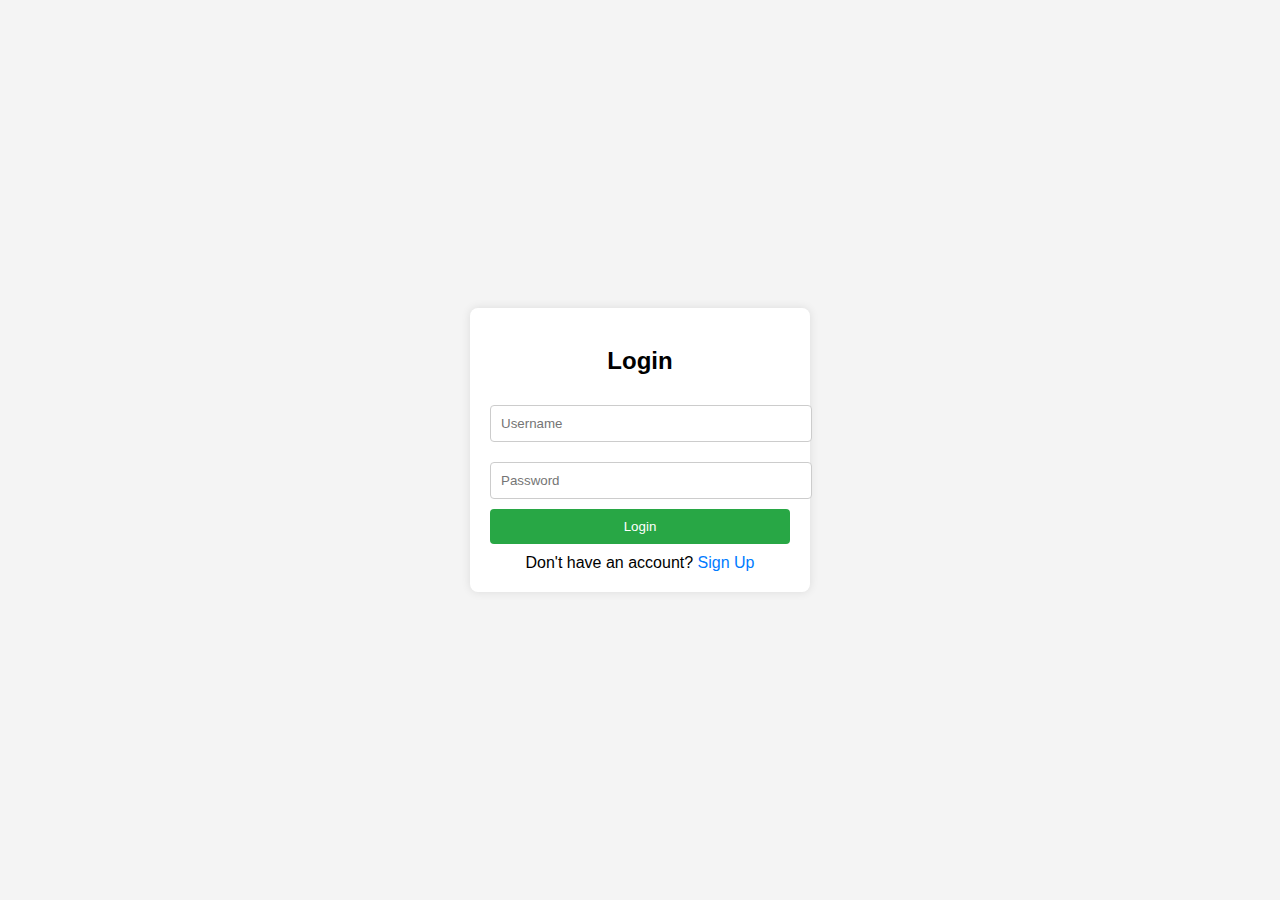
==== Authentication/Register/index.html @ 05414d7c "andy" ====
<!-- authentication/register/index.html -->
<!DOCTYPE html>
<html lang="en">
<head>
    <meta charset="UTF-8">
    <meta name="viewport" content="width=device-width, initial-scale=1.0">
    <title>Login Page</title>
    <link rel="stylesheet" href="style.css">
</head>
<body>
    <!-- Login Form -->
    <div class="container active" id="login-container">
        <h2>Login</h2>
        <input type="text" id="login-username" placeholder="Username" required>
        <input type="password" id="login-password" placeholder="Password" required>
        <button id="login-btn">Login</button>
        <div class="toggle-link">
            Don't have an account? <a href="#" id="show-signup">Sign Up</a>
        </div>
    </div>

    <!-- Sign Up Form -->
    <div class="container" id="signup-container">
        <h2>Sign Up</h2>
        <input type="text" id="signup-username" placeholder="Username" required>
        <input type="password" id="signup-password" placeholder="Password" required>
        <button id="signup-btn">Sign Up</button>
        <div class="toggle-link">
            Already have an account? <a href="#" id="show-login">Login</a>
        </div>
    </div>

    <script src="register.js"></script>
</body>
</html>
---- Authentication/Register/style.css ----
/* authentication/register/style.css */
body {
    font-family: Arial, sans-serif;
    margin: 0;
    padding: 0;
    display: flex;
    justify-content: center;
    align-items: center;
    height: 100vh;
    background-color: #f4f4f4;
}

.container {
    display: none;
    width: 300px;
    padding: 20px;
    background-color: white;
    border-radius: 8px;
    box-shadow: 0 0 10px rgba(0, 0, 0, 0.1);
}

.active {
    display: block;
}

h2 {
    text-align: center;
    margin-bottom: 20px;
}

input[type="text"],
input[type="password"] {
    width: 100%;
    padding: 10px;
    margin: 10px 0;
    border-radius: 4px;
    border: 1px solid #ccc;
}

button {
    width: 100%;
    padding: 10px;
    background-color: #28a745;
    color: white;
    border: none;
    border-radius: 4px;
    cursor: pointer;
}

button:hover {
    background-color: #218838;
}

.toggle-link {
    text-align: center;
    margin-top: 10px;
}

.toggle-link a {
    color: #007bff;
    text-decoration: none;
}
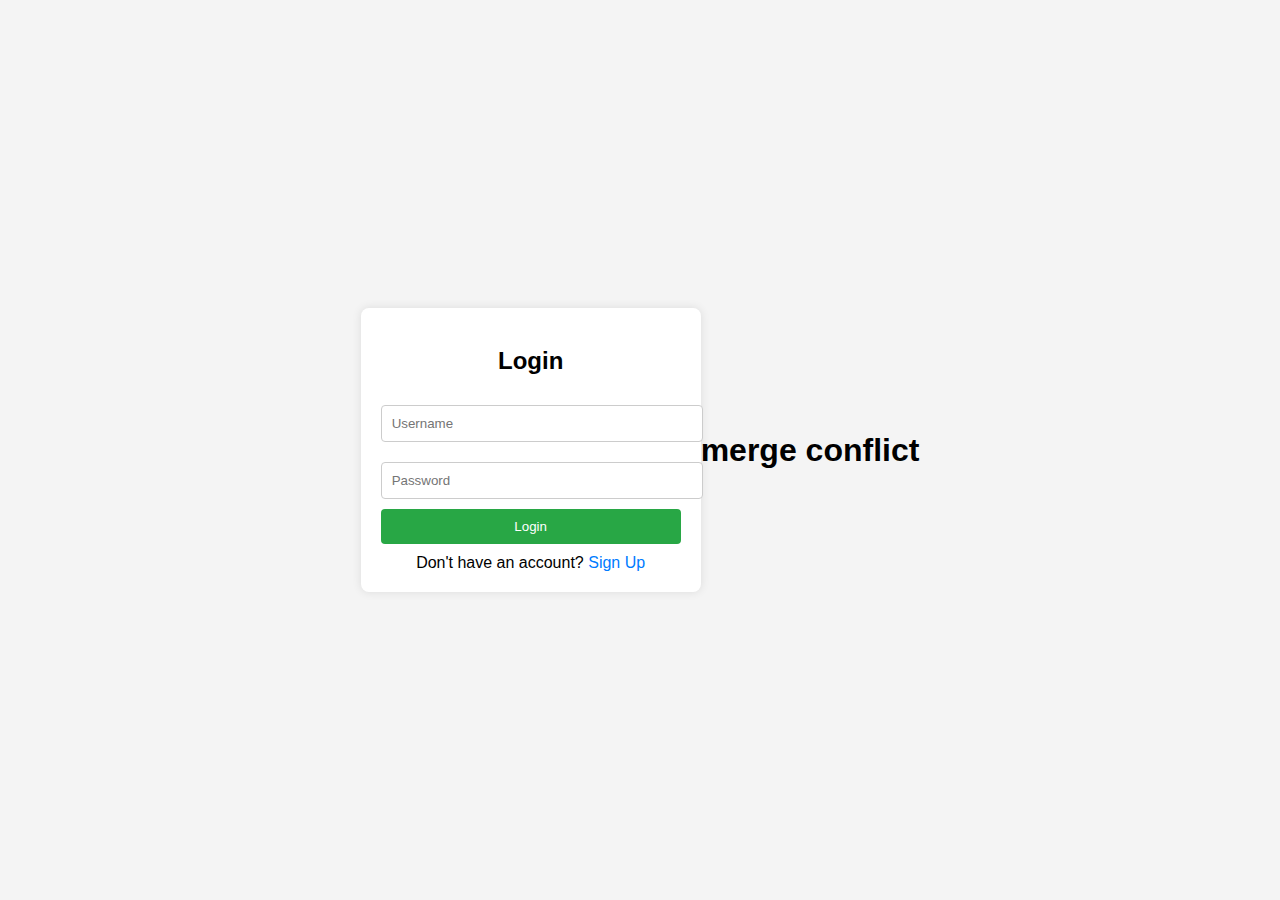
==== commit a758c074: "fff" ====
--- a/Authentication/Register/index.html
+++ b/Authentication/Register/index.html
@@ -1,4 +1,5 @@
 <!-- authentication/register/index.html -->
+ 
 <!DOCTYPE html>
 <html lang="en">
 <head>
@@ -18,7 +19,7 @@
             Don't have an account? <a href="#" id="show-signup">Sign Up</a>
         </div>
     </div>
-
+<h1>merge conflict </h1>
     <!-- Sign Up Form -->
     <div class="container" id="signup-container">
         <h2>Sign Up</h2>
@@ -32,4 +33,4 @@
 
     <script src="register.js"></script>
 </body>
-</html>
+</html>--- a/Authentication/Register/style.css
+++ b/Authentication/Register/style.css
@@ -1,4 +1,5 @@
 /* authentication/register/style.css */
+
 body {
     font-family: Arial, sans-serif;
     margin: 0;
@@ -59,4 +60,4 @@
 .toggle-link a {
     color: #007bff;
     text-decoration: none;
-}
+}